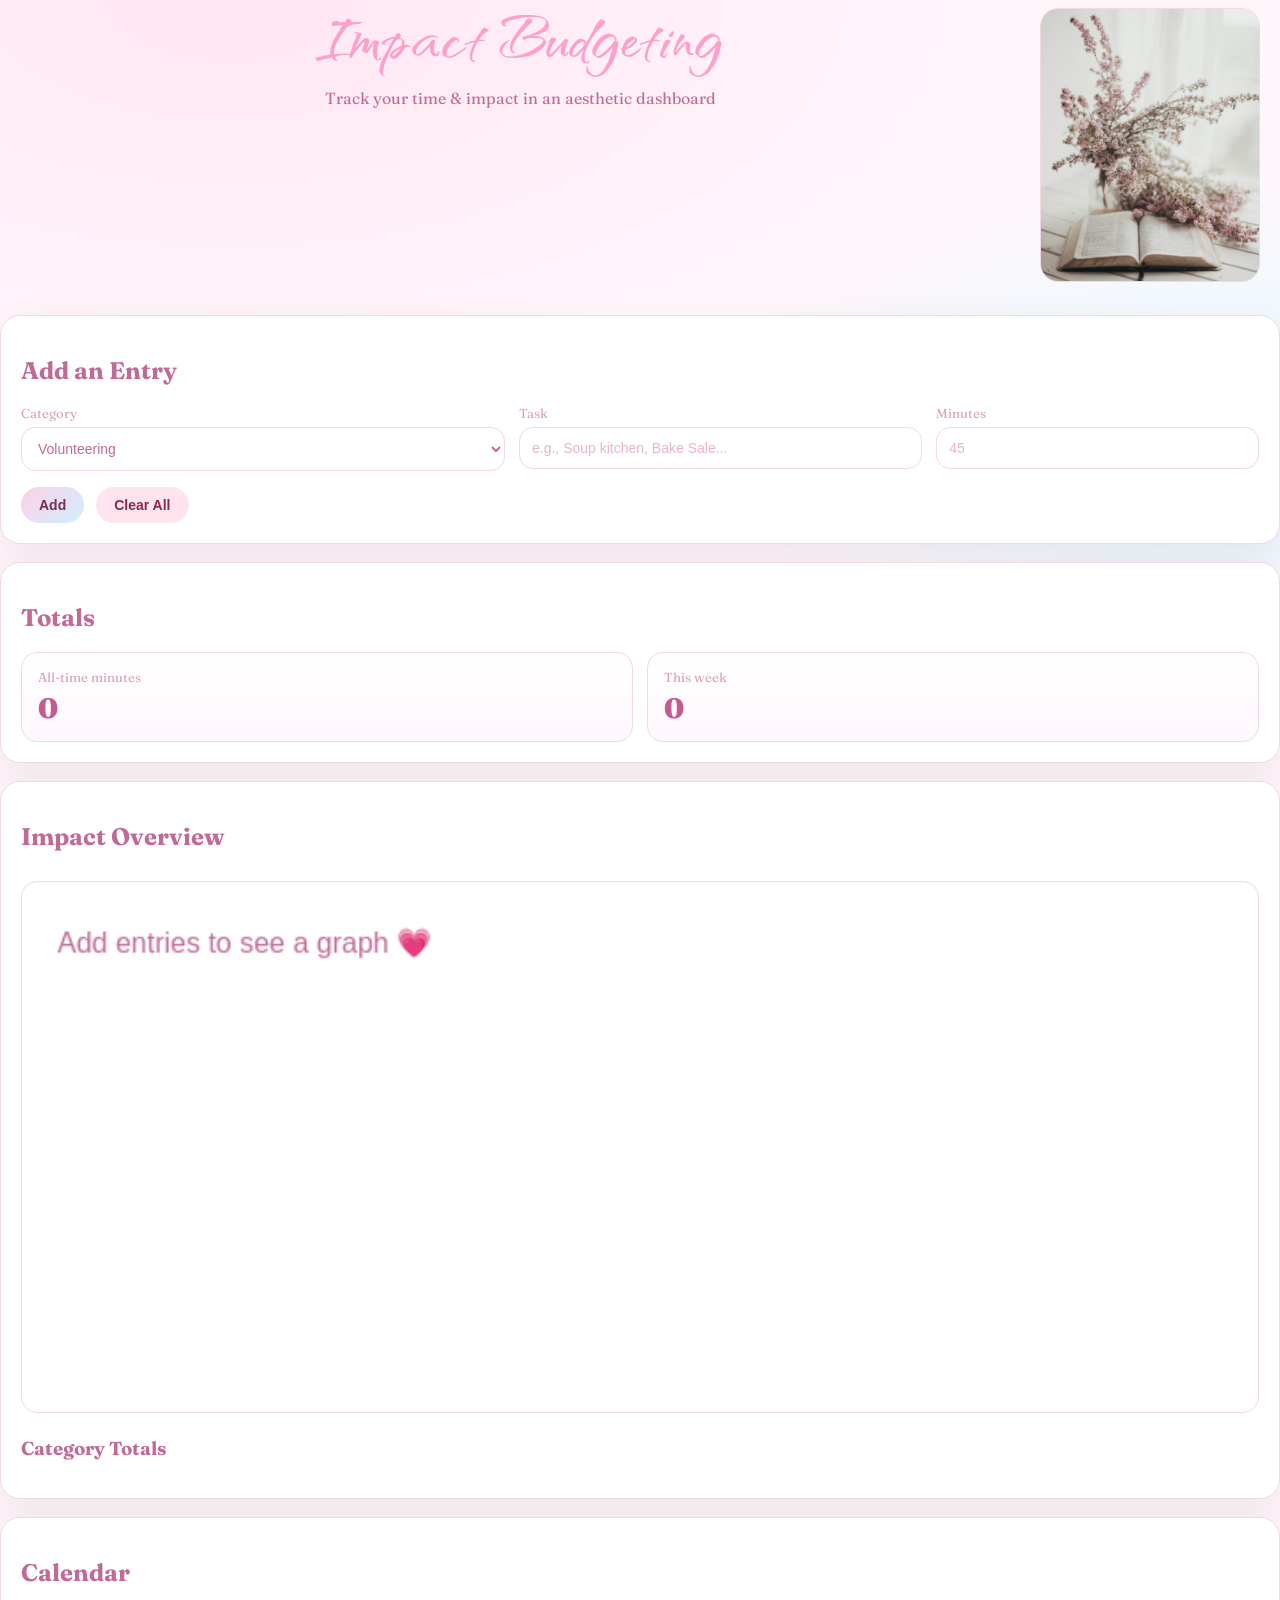
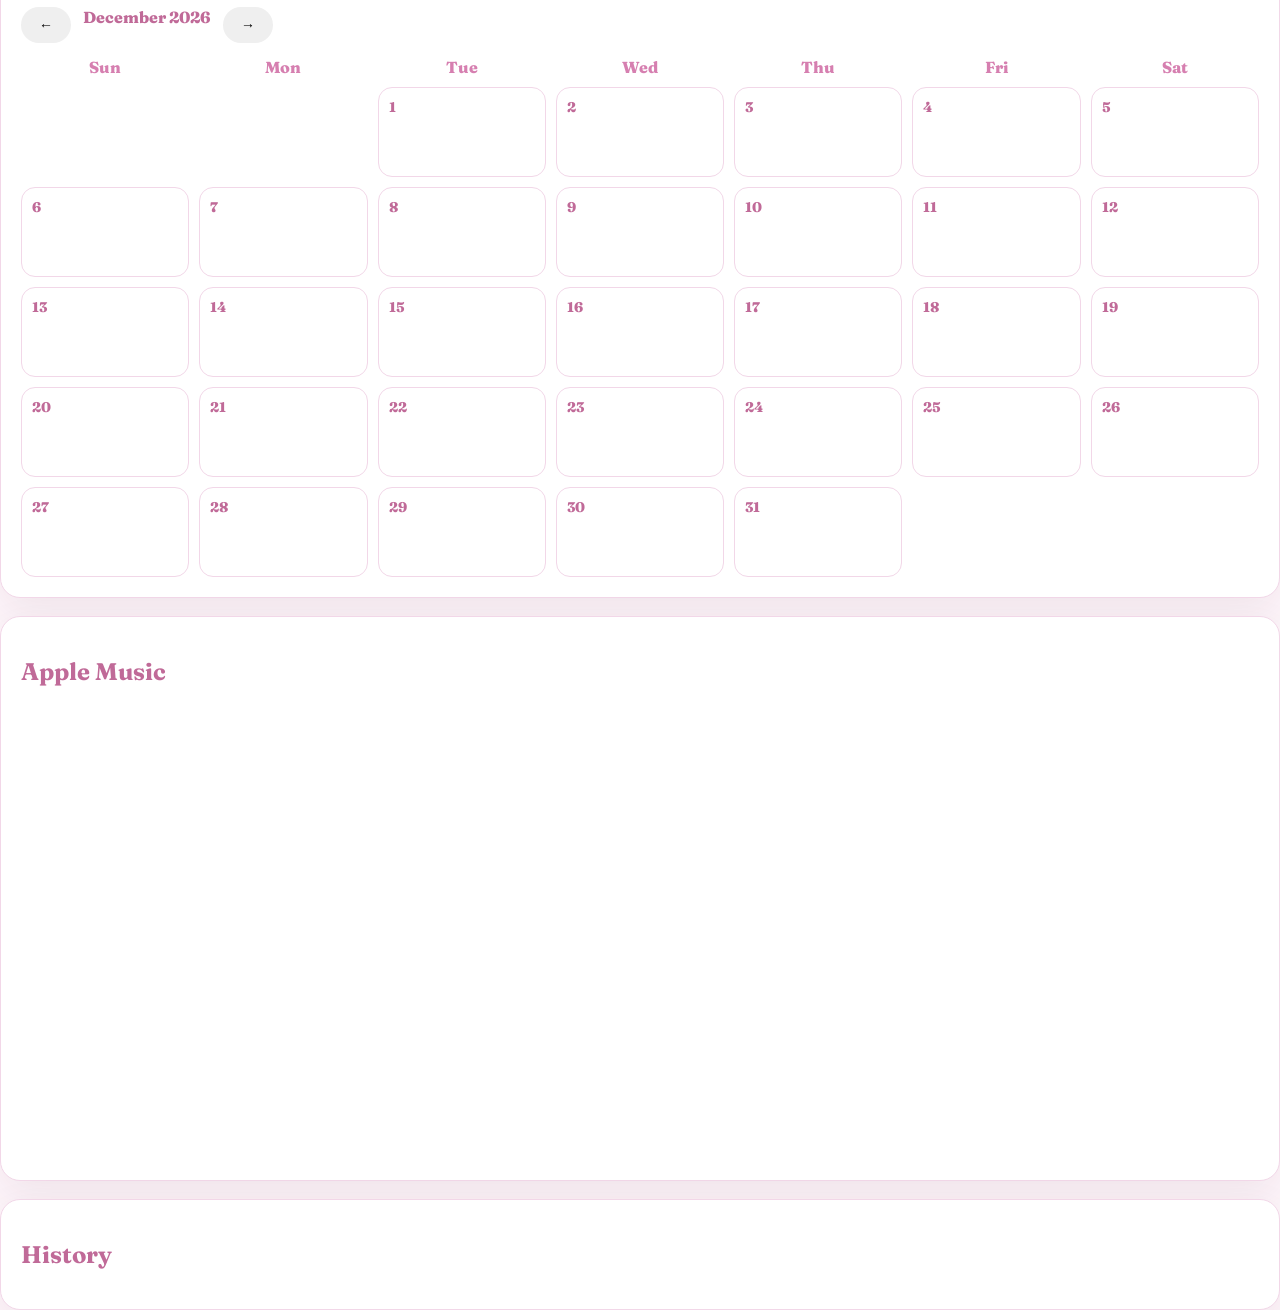
==== index.html @ 2f86eb08 "Add files via upload" ====
<!doctype html>
<html lang="en">
  <head>
    <meta charset="utf-8" />
    <meta name="viewport" content="width=device-width, initial-scale=1" />
    <title>Impact Budgeting</title>

    <!-- Google Fonts -->
    <link rel="preconnect" href="https://fonts.googleapis.com" />
    <link rel="preconnect" href="https://fonts.gstatic.com" crossorigin />
    <link
      href="https://fonts.googleapis.com/css2?family=Fraunces:wght@300;400;600&family=Qwitcher+Grypen:wght@700&display=swap"
      rel="stylesheet"
    />

    <link rel="stylesheet" href="style.css" />
  </head>

  <body>
<body>

 
      <!-- Header -->

      <div class="header">
  <img src="coquette.png" alt="cute" class="wrap-img" />

  <div class="header-text">
    <h1>Impact Budgeting</h1>
    <p class="subtitle">Track your time & impact in an aesthetic dashboard </p>
  </div>
</div>

      <!-- Add Entry -->
      <div class="card">
        <h2>Add an Entry</h2>

        <div class="grid">
          <label>
            Category
            <select id="category">
              <option>Volunteering</option>
              <option>Donations</option>
              <option>Studying</option>
              <option>Leadership</option>
              <option>Gym</option>
            </select>
          </label>

          <label>
            Task
            <input
              id="task"
              type="text"
              placeholder="e.g., Soup kitchen, Bake Sale..."
              autocomplete="off"
            />
          </label>

          <label>
            Minutes
            <input
              id="minutes"
              type="number"
              placeholder="45"
              min="1"
            />
          </label>
        </div>

        <div class="actions">
          <button id="addBtn" class="primary" type="button">Add</button>
          <button id="clearBtn" class="danger" type="button">Clear All</button>
        </div>
      </div>

      <!-- Totals -->
      <div class="card">
        <h2>Totals</h2>

        <div class="stats">
          <div class="stat">
            <div class="label">All-time minutes</div>
            <div class="value"><span id="totalMinutes">0</span></div>
          </div>

          <div class="stat">
            <div class="label">This week</div>
            <div class="value"><span id="weeklyMinutes">0</span></div>
          </div>
        </div>
      </div>

      <!-- Graph + Category Totals -->
      <div class="card">
        <h2>Impact Overview</h2>

        <canvas id="categoryChart" width="700" height="300"></canvas>

        <h3 style="margin-top:20px;">Category Totals</h3>
        <ul id="categoryTotals"></ul>
      </div>

      <!-- Calendar -->
      <div class="card">
        <h2>Calendar</h2>

        <div class="actions">
          <button id="prevMonth" type="button">←</button>
          <div id="monthLabel" style="font-weight:800;"></div>
          <button id="nextMonth" type="button">→</button>
        </div>

        <div id="calendar" class="calendar"></div>
      </div>

      <!-- Apple Music -->
      <div class="card">
        <h2>Apple Music </h2>

        <iframe
          allow="autoplay *; encrypted-media *;"
          frameborder="0"
          height="450"
          style="width:100%; border-radius:16px; overflow:hidden; background:transparent;"
          sandbox="allow-forms allow-popups allow-same-origin allow-scripts allow-storage-access-by-user-activation allow-top-navigation-by-user-activation"
          src="https://embed.music.apple.com/us/playlist/pl.u-leyl1pGCjq0qMyB">
        </iframe>
      </div>

      <!-- History -->
      <div class="card">
        <h2>History</h2>
        <ul id="history"></ul>
      </div>

    </div>

    <script src="app.js"></script>
  </body>
</html>
---- style.css ----
/* ======================================
   🌸 COQUETTE IMPACT DASHBOARD STYLE
   ====================================== */

:root{
  --bg: #fff6fb;
  --card: #ffffff;

  --text: #c06a98;
  --muted: #d9a1bf;
  --heading: #ff9fcc;
  --h2: #d67fb0;

  --border: #f2d7e8;
  --shadow: 0 14px 40px rgba(60, 20, 50, 0.08);
  --radius: 20px;

  --primary: #ffd1e6;
  --primary2: #cfefff;

  --danger: #ffe4ef;
  --dangerText: #8a2a48;
}

*{
  box-sizing: border-box;
}

body{
  margin:0;
  font-family: "Fraunces", Georgia, serif;
  color: var(--text);

  background:
    radial-gradient(1200px 600px at 18% 0%, #ffe6f2 0%, transparent 60%),
    radial-gradient(900px 500px at 95% 15%, #e6fbff 0%, transparent 55%),
    var(--bg);
}

/* ===============================
   LAYOUT
   =============================== */

.container{
  max-width: 950px;
  margin: 36px auto;
  padding: 0 20px 60px;
}

.header{
  margin-bottom: 25px;
}

/* ===============================
   HEADINGS
   =============================== */

h1{
  margin:0;
  font-family: "Qwitcher Grypen", cursive;
  font-size: 80px;
  line-height: 0.9;
  letter-spacing: 1px;
  color: var(--heading);
  text-shadow: 2px 2px 0px #fff0f8;
}
/* Wrap image around text */
.wrap-img{
  width: 220px;   /* bigger */
  height: auto;
  float: right;
  margin: 8px 20px 8px 0;
  border-radius: 18px;
  border: 1px solid var(--border);
}

.header{
  overflow: auto;
  text-align: center;   /* centers text */
}

.wrap-img{
  width: 220px;         /* adjust size */
  height: auto;
  float: right;          /* still wraps */
  margin: 8px 20px 8px 0;
  border-radius: 18px;
  border: 1px solid var(--border);
}

.header-text{
  display: inline-block;  /* allows centering */
  max-width: 600px;
}
/* ===============================
   CARDS
   =============================== */

.card{
  background: var(--card);
  border: 1px solid var(--border);
  border-radius: var(--radius);
  box-shadow: var(--shadow);
  padding: 20px;
  margin-top: 18px;
  transition: 0.2s ease;
}

.card:hover{
  transform: translateY(-2px);
}

/* ===============================
   FORM GRID
   =============================== */

.grid{
  display:grid;
  grid-template-columns: 1.2fr 1fr 0.8fr;
  gap: 14px;
}

label{
  display:flex;
  flex-direction: column;
  gap: 6px;
  font-size: 13px;
  color: var(--muted);
}

input, select{
  width: 100%;
  padding: 12px;
  border: 1px solid var(--border);
  border-radius: 14px;
  background: #fff;
  font-size: 14px;
  color: var(--text);
  outline: none;
}

input::placeholder{
  color: #e7b4cd;
}

input:focus, select:focus{
  border-color: #f4a9d0;
  box-shadow: 0 0 0 4px rgba(244,169,208,0.2);
}

/* ===============================
   BUTTONS
   =============================== */

.actions{
  display:flex;
  gap: 12px;
  margin-top: 16px;
}

button{
  border: 0;
  padding: 10px 18px;
  border-radius: 999px;
  cursor: pointer;
  font-weight: 800;
  font-size: 14px;
  transition: 0.15s ease;
}

button:hover{
  transform: translateY(-2px);
}

.primary{
  background: linear-gradient(135deg, var(--primary), var(--primary2));
  color: #7a2e52;
}

.danger{
  background: var(--danger);
  color: var(--dangerText);
}

/* ===============================
   TOTALS
   =============================== */

.stats{
  display:grid;
  grid-template-columns: 1fr 1fr;
  gap: 14px;
}

.stat{
  padding: 16px;
  border-radius: 16px;
  border: 1px solid var(--border);
  background: linear-gradient(180deg, #ffffff, #fff8fd);
}

.stat .label{
  font-size: 13px;
  color: var(--muted);
}

.stat .value{
  font-size: 28px;
  font-weight: 900;
  margin-top: 6px;
  color: #c35b93;
}

/* ===============================
   LISTS
   =============================== */

ul{
  list-style: none;
  padding: 0;
  margin: 0;
}

li{
  display:flex;
  justify-content: space-between;
  align-items: center;
  gap: 10px;
  padding: 10px 14px;
  border: 1px solid var(--border);
  border-radius: 14px;
  margin-bottom: 10px;
  background: #fff;
}

li button{
  padding: 6px 10px;
  font-size: 12px;
  border-radius: 999px;
  background: #fff0f8;
  color: #9a3d66;
}

/* ===============================
   GRAPH
   =============================== */

canvas{
  width: 100%;
  border-radius: 16px;
  border: 1px solid var(--border);
  background: #fff;
  margin-top: 10px;
}

/* ===============================
   CALENDAR
   =============================== */

.calendar{
  display:grid;
  grid-template-columns: repeat(7, 1fr);
  gap: 10px;
  margin-top: 14px;
}

.cal-head{
  text-align:center;
  font-weight: 800;
  color: var(--h2);
}

.cal-day{
  border: 1px solid var(--border);
  border-radius: 14px;
  padding: 10px;
  background: #fff;
  min-height: 90px;
}

.cal-num{
  font-weight: 800;
  font-size: 14px;
  margin-bottom: 6px;
}

.cal-list{
  display:flex;
  flex-direction: column;
  gap: 6px;
}

.cal-item{
  font-size: 12px;
  padding: 6px 8px;
  border-radius: 10px;
  background: #fff4fa;
  border: 1px solid #ffe1f0;
}

.cal-item span{
  font-weight: 800;
  color: #c35b93;
}

/* ===============================
   RESPONSIVE
   =============================== */

@media (max-width: 800px){
  .grid{ grid-template-columns: 1fr; }
  .stats{ grid-template-columns: 1fr; }
}

/* 🌸 Floating cute images */
.floating{
  position: fixed;
  width: 90px;
  opacity: 0.9;
  pointer-events: none;
  z-index: 0;
}

.bow1{
  top: 60px;
 float: right;
margin: 8px 0 8px 16px;
.bow2{
  bottom: 60px;
  right: 40px;
}

.decor2{
  position: fixed;
  top: 80px;
  right: 40px;
  width: 120px;
  opacity: 0.8;
  pointer-events: none;
}

.aesthetic-image{
  display: flex;
  justify-content: center;
  padding: 10px 0;
}

.aesthetic-image img{
  width: 220px;        /* change this to 180–320 if you want */
  max-width: 100%;
  height: auto;
  display: block;
  border-radius: 18px;
  opacity: 0.95;
}
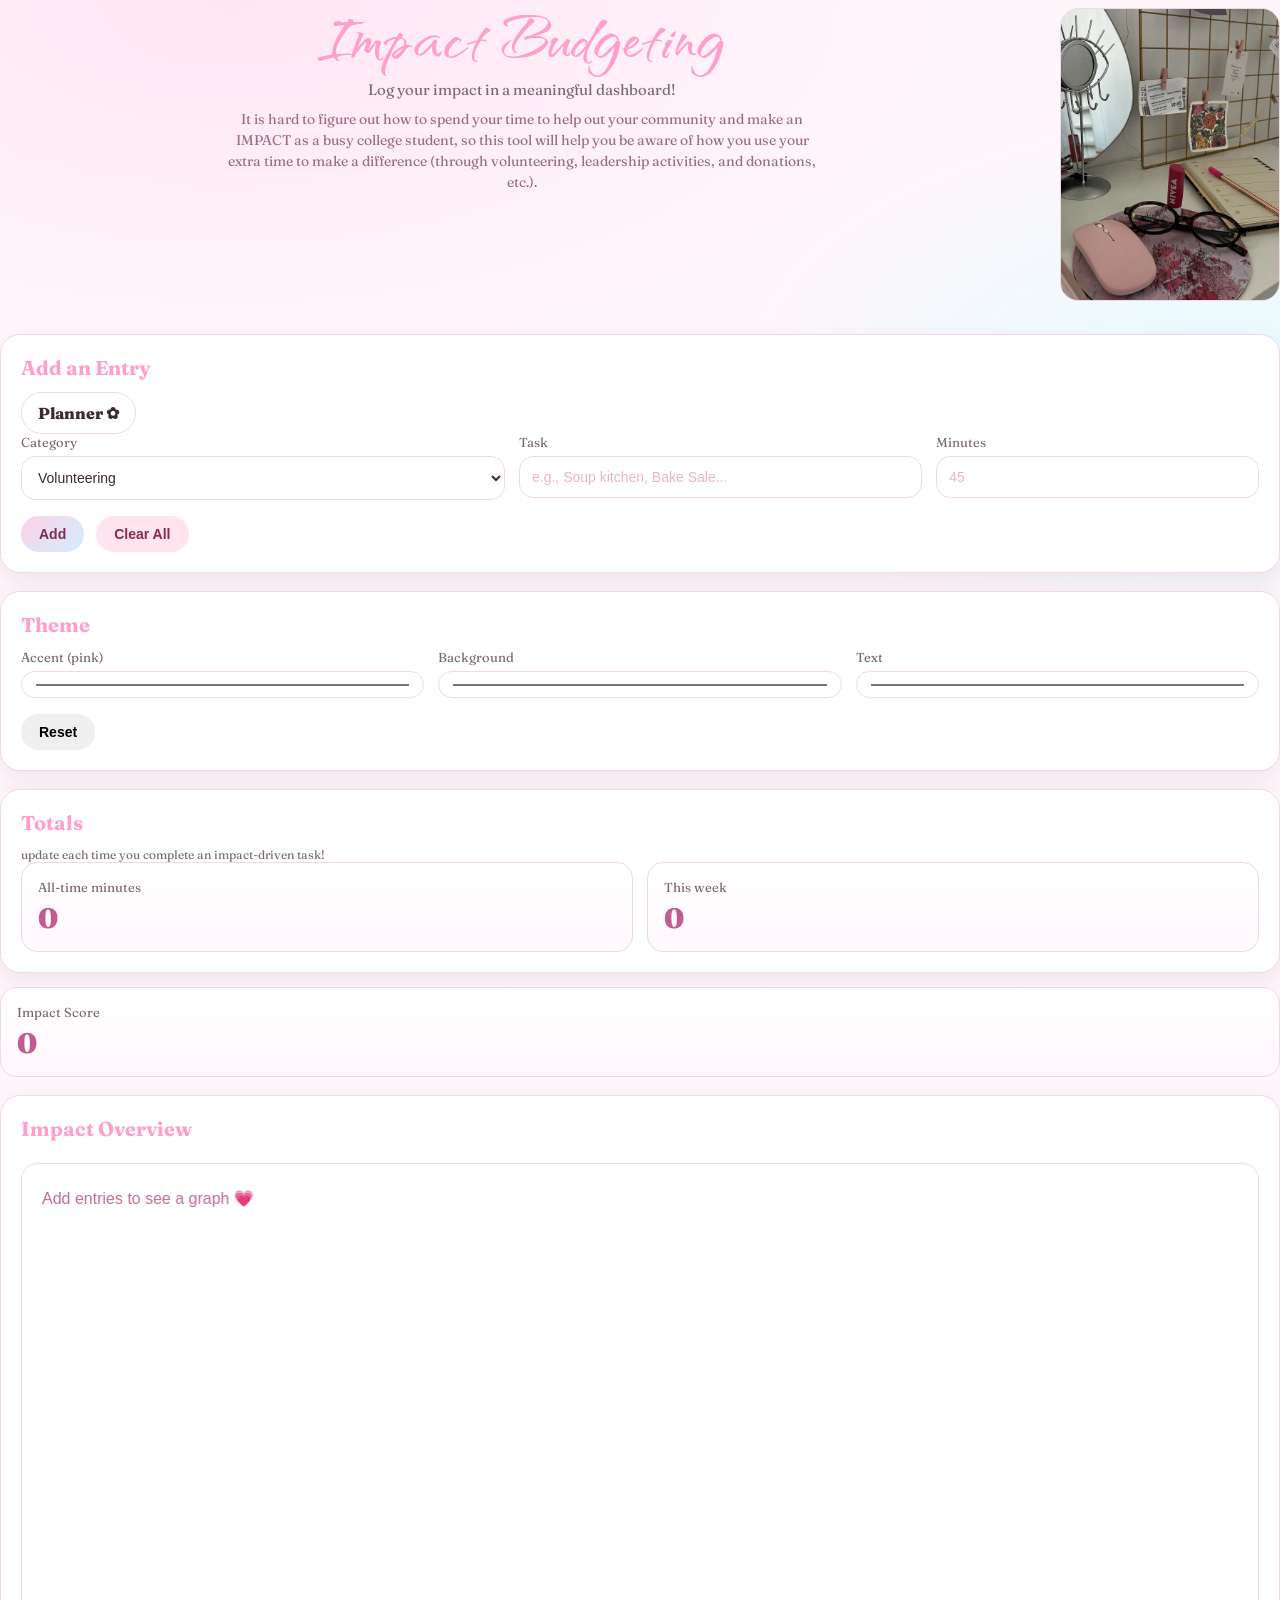
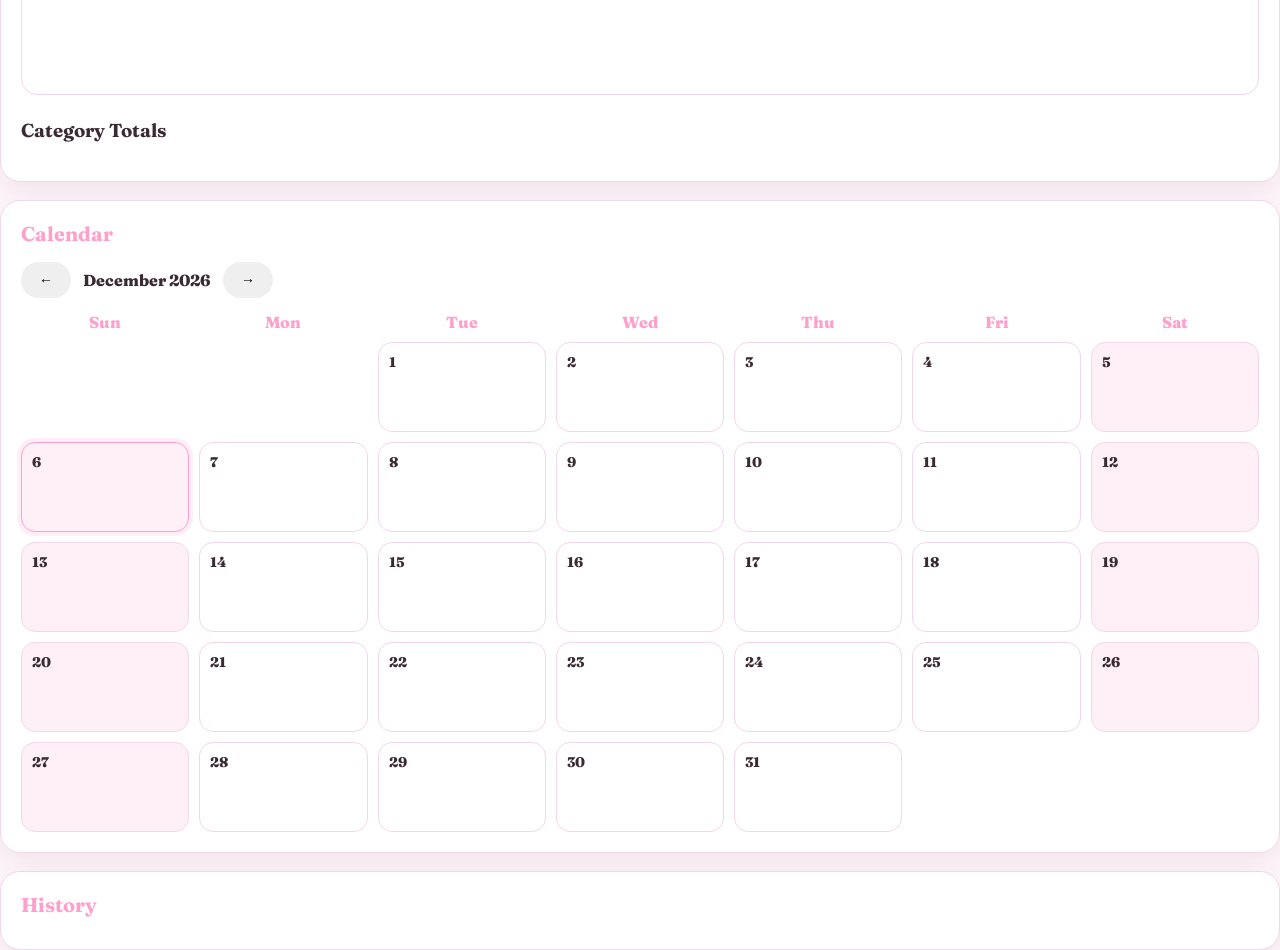
==== commit 426b28f3: "Add files via upload" ====
--- a/index.html
+++ b/index.html
@@ -13,7 +13,7 @@
       rel="stylesheet"
     />
 
-    <link rel="stylesheet" href="style.css" />
+  <link rel="stylesheet" href="style.css" />
   </head>
 
   <body>
@@ -23,17 +23,23 @@
       <!-- Header -->
 
       <div class="header">
-  <img src="coquette.png" alt="cute" class="wrap-img" />
+  <img src="study.png" alt="cute" class="wrap-img" />
+
+
 
   <div class="header-text">
     <h1>Impact Budgeting</h1>
-    <p class="subtitle">Track your time & impact in an aesthetic dashboard </p>
+    <p class="subtitle">Log your impact in a meaningful dashboard! </p>
+<p class="description">
+  It is hard to figure out how to spend your time to help out your community and make an IMPACT as a busy college student, so this tool will help you be aware of how you use your extra time to make a difference  (through volunteering, leadership activities, and donations, etc.). 
+</p>
   </div>
 </div>
 
       <!-- Add Entry -->
       <div class="card">
         <h2>Add an Entry</h2>
+<a class="link-btn" href="planner.html">Planner ✿</a>
 
         <div class="grid">
           <label>
@@ -43,7 +49,7 @@
               <option>Donations</option>
               <option>Studying</option>
               <option>Leadership</option>
-              <option>Gym</option>
+            
             </select>
           </label>
 
@@ -74,9 +80,35 @@
         </div>
       </div>
 
+
       <!-- Totals -->
+<div class="card">
+  <h2>Theme</h2>
+
+  <div class="grid" style="grid-template-columns: 1fr 1fr 1fr;">
+    <label>
+      Accent (pink)
+      <input id="accentPicker" type="color" value="#ff9fcc" />
+    </label>
+
+    <label>
+      Background
+      <input id="bgPicker" type="color" value="#fff6fb" />
+    </label>
+
+    <label>
+      Text
+      <input id="textPicker" type="color" value="#3a2a33" />
+    </label>
+  </div>
+
+  <div class="actions">
+    <button id="resetTheme" class="secondary" type="button">Reset</button>
+  </div>
+</div>
       <div class="card">
         <h2>Totals</h2>
+<p class="tiny-note">update each time you complete an impact-driven task! </p>
 
         <div class="stats">
           <div class="stat">
@@ -90,6 +122,10 @@
           </div>
         </div>
       </div>
+<div class="stat" style="margin-top:14px;">
+  <div class="label">Impact Score</div>
+  <div class="value"><span id="impactScore">0</span></div>
+</div>
 
       <!-- Graph + Category Totals -->
       <div class="card">
@@ -115,19 +151,12 @@
       </div>
 
       <!-- Apple Music -->
-      <div class="card">
-        <h2>Apple Music </h2>
+  
 
-        <iframe
-          allow="autoplay *; encrypted-media *;"
-          frameborder="0"
-          height="450"
-          style="width:100%; border-radius:16px; overflow:hidden; background:transparent;"
-          sandbox="allow-forms allow-popups allow-same-origin allow-scripts allow-storage-access-by-user-activation allow-top-navigation-by-user-activation"
-          src="https://embed.music.apple.com/us/playlist/pl.u-leyl1pGCjq0qMyB">
-        </iframe>
-      </div>
+  <div style="margin-top:14px;">
 
+    
+</div>
       <!-- History -->
       <div class="card">
         <h2>History</h2>
--- a/style.css
+++ b/style.css
@@ -1,3 +1,4 @@
+
 /* ======================================
    🌸 COQUETTE IMPACT DASHBOARD STYLE
    ====================================== */
@@ -6,13 +7,15 @@
   --bg: #fff6fb;
   --card: #ffffff;
 
-  --text: #c06a98;
-  --muted: #d9a1bf;
+  --text: #3a2a33;
+  --muted: #7a6672;
+
   --heading: #ff9fcc;
-  --h2: #d67fb0;
+  --h2: #c65b92;
+  --desc: #9b6a83;
 
   --border: #f2d7e8;
-  --shadow: 0 14px 40px rgba(60, 20, 50, 0.08);
+  --shadow: 0 10px 26px rgba(60, 20, 50, 0.08);
   --radius: 20px;
 
   --primary: #ffd1e6;
@@ -22,12 +25,10 @@
   --dangerText: #8a2a48;
 }
 
-*{
-  box-sizing: border-box;
-}
+*{ box-sizing: border-box; }
 
 body{
-  margin:0;
+  margin: 0;
   font-family: "Fraunces", Georgia, serif;
   color: var(--text);
 
@@ -37,26 +38,24 @@
     var(--bg);
 }
 
-/* ===============================
-   LAYOUT
-   =============================== */
-
 .container{
   max-width: 950px;
   margin: 36px auto;
   padding: 0 20px 60px;
 }
 
+/* ===============================
+   HEADER (image + centered text)
+   =============================== */
+
 .header{
+  overflow: auto;      /* clears float */
+  text-align: center;
   margin-bottom: 25px;
 }
 
-/* ===============================
-   HEADINGS
-   =============================== */
-
 h1{
-  margin:0;
+  margin: 0;
   font-family: "Qwitcher Grypen", cursive;
   font-size: 80px;
   line-height: 0.9;
@@ -64,34 +63,35 @@
   color: var(--heading);
   text-shadow: 2px 2px 0px #fff0f8;
 }
-/* Wrap image around text */
+
+.subtitle{
+  margin: 8px 0 0;
+  color: var(--muted);
+  font-size: 15px;
+}
+
+.description{
+  margin: 10px auto 0;
+  max-width: 680px;
+  font-size: 14px;
+  line-height: 1.5;
+  color: var(--desc);
+}
+
+.header-text{
+  display: inline-block;
+  max-width: 600px;
+}
+
 .wrap-img{
-  width: 220px;   /* bigger */
+  width: 220px;
   height: auto;
   float: right;
-  margin: 8px 20px 8px 0;
+  margin: 8px 0 8px 16px; /* right float spacing */
   border-radius: 18px;
   border: 1px solid var(--border);
 }
 
-.header{
-  overflow: auto;
-  text-align: center;   /* centers text */
-}
-
-.wrap-img{
-  width: 220px;         /* adjust size */
-  height: auto;
-  float: right;          /* still wraps */
-  margin: 8px 20px 8px 0;
-  border-radius: 18px;
-  border: 1px solid var(--border);
-}
-
-.header-text{
-  display: inline-block;  /* allows centering */
-  max-width: 600px;
-}
 /* ===============================
    CARDS
    =============================== */
@@ -103,11 +103,13 @@
   box-shadow: var(--shadow);
   padding: 20px;
   margin-top: 18px;
-  transition: 0.2s ease;
-}
-
-.card:hover{
-  transform: translateY(-2px);
+}
+
+h2{
+  margin: 0 0 12px;
+  font-size: 20px;
+  color: var(--h2);
+  font-weight: 700;
 }
 
 /* ===============================
@@ -115,13 +117,13 @@
    =============================== */
 
 .grid{
-  display:grid;
+  display: grid;
   grid-template-columns: 1.2fr 1fr 0.8fr;
   gap: 14px;
 }
 
 label{
-  display:flex;
+  display: flex;
   flex-direction: column;
   gap: 6px;
   font-size: 13px;
@@ -153,9 +155,11 @@
    =============================== */
 
 .actions{
-  display:flex;
+  display: flex;
   gap: 12px;
   margin-top: 16px;
+  flex-wrap: wrap;
+  align-items: center;
 }
 
 button{
@@ -165,12 +169,10 @@
   cursor: pointer;
   font-weight: 800;
   font-size: 14px;
-  transition: 0.15s ease;
-}
-
-button:hover{
-  transform: translateY(-2px);
-}
+  transition: transform 0.15s ease;
+}
+
+button:hover{ transform: translateY(-1px); }
 
 .primary{
   background: linear-gradient(135deg, var(--primary), var(--primary2));
@@ -187,7 +189,7 @@
    =============================== */
 
 .stats{
-  display:grid;
+  display: grid;
   grid-template-columns: 1fr 1fr;
   gap: 14px;
 }
@@ -211,6 +213,12 @@
   color: #c35b93;
 }
 
+.tiny-note{
+  margin: 10px 0 0;
+  font-size: 12px;
+  color: var(--muted);
+}
+
 /* ===============================
    LISTS
    =============================== */
@@ -222,7 +230,7 @@
 }
 
 li{
-  display:flex;
+  display: flex;
   justify-content: space-between;
   align-items: center;
   gap: 10px;
@@ -258,14 +266,14 @@
    =============================== */
 
 .calendar{
-  display:grid;
+  display: grid;
   grid-template-columns: repeat(7, 1fr);
   gap: 10px;
   margin-top: 14px;
 }
 
 .cal-head{
-  text-align:center;
+  text-align: center;
   font-weight: 800;
   color: var(--h2);
 }
@@ -276,6 +284,15 @@
   padding: 10px;
   background: #fff;
   min-height: 90px;
+}
+
+.cal-day.weekend{
+  background: #fff0f8;
+}
+
+.cal-day.today{
+  border-color: #ff9fcc;
+  box-shadow: 0 0 0 4px rgba(255,159,204,0.18);
 }
 
 .cal-num{
@@ -285,7 +302,7 @@
 }
 
 .cal-list{
-  display:flex;
+  display: flex;
   flex-direction: column;
   gap: 6px;
 }
@@ -294,8 +311,8 @@
   font-size: 12px;
   padding: 6px 8px;
   border-radius: 10px;
-  background: #fff4fa;
-  border: 1px solid #ffe1f0;
+  background: #fff;
+  border: 1px dashed #f2c3da;
 }
 
 .cal-item span{
@@ -304,40 +321,8 @@
 }
 
 /* ===============================
-   RESPONSIVE
-   =============================== */
-
-@media (max-width: 800px){
-  .grid{ grid-template-columns: 1fr; }
-  .stats{ grid-template-columns: 1fr; }
-}
-
-/* 🌸 Floating cute images */
-.floating{
-  position: fixed;
-  width: 90px;
-  opacity: 0.9;
-  pointer-events: none;
-  z-index: 0;
-}
-
-.bow1{
-  top: 60px;
- float: right;
-margin: 8px 0 8px 16px;
-.bow2{
-  bottom: 60px;
-  right: 40px;
-}
-
-.decor2{
-  position: fixed;
-  top: 80px;
-  right: 40px;
-  width: 120px;
-  opacity: 0.8;
-  pointer-events: none;
-}
+   NON-FLOATING IMAGE CARD
+   =============================== */
 
 .aesthetic-image{
   display: flex;
@@ -346,10 +331,80 @@
 }
 
 .aesthetic-image img{
-  width: 220px;        /* change this to 180–320 if you want */
+  width: 220px;
   max-width: 100%;
   height: auto;
   display: block;
   border-radius: 18px;
   opacity: 0.95;
+}
+
+/* ===============================
+   RESPONSIVE
+   =============================== */
+
+@media (max-width: 800px){
+  .grid{ grid-template-columns: 1fr; }
+  .stats{ grid-template-columns: 1fr; }
+  h1{ font-size: 64px; }
+}
+.links-row{
+  display: flex;
+  gap: 12px;
+  flex-wrap: wrap;
+}
+
+.link-btn{
+  display: inline-block;
+  padding: 10px 16px;
+  border-radius: 999px;
+  border: 1px solid var(--border);
+  background: #fff;
+  color: var(--text);
+  font-weight: 800;
+  text-decoration: none;
+}
+
+.link-btn:hover{
+  transform: translateY(-1px);
+}
+/* Put the title above the buttons (same right column) */
+.links-title{
+  grid-column: 2 !important;      /* right column */
+  grid-row: 2 !important;         /* sits above header-links */
+  text-align: center !important;
+  margin-top: 10px !important;
+}
+
+.header-links{
+  grid-column: 2 !important;      /* right column */
+  grid-row: 3 !important;
+  justify-content: center !important;
+}
+
+.wrap-img{
+  grid-column: 2 !important;
+  grid-row: 1 !important;
+}
+.links-card .links-title{
+  font-family: "Inter", sans-serif;
+  font-weight: 700;
+  font-size: 13px;
+  text-transform: uppercase;
+  letter-spacing: 1.5px;
+}
+a.link-btn{
+  display: inline-block;
+}
+
+body.welcome{
+  min-height: 100vh;
+
+  background:
+    linear-gradient(rgba(255,246,251,0.08), rgba(255,246,251,0.08)),
+    url("abstract.png");
+
+  background-size: cover;
+  background-position: center;
+  background-repeat: no-repeat;
 }
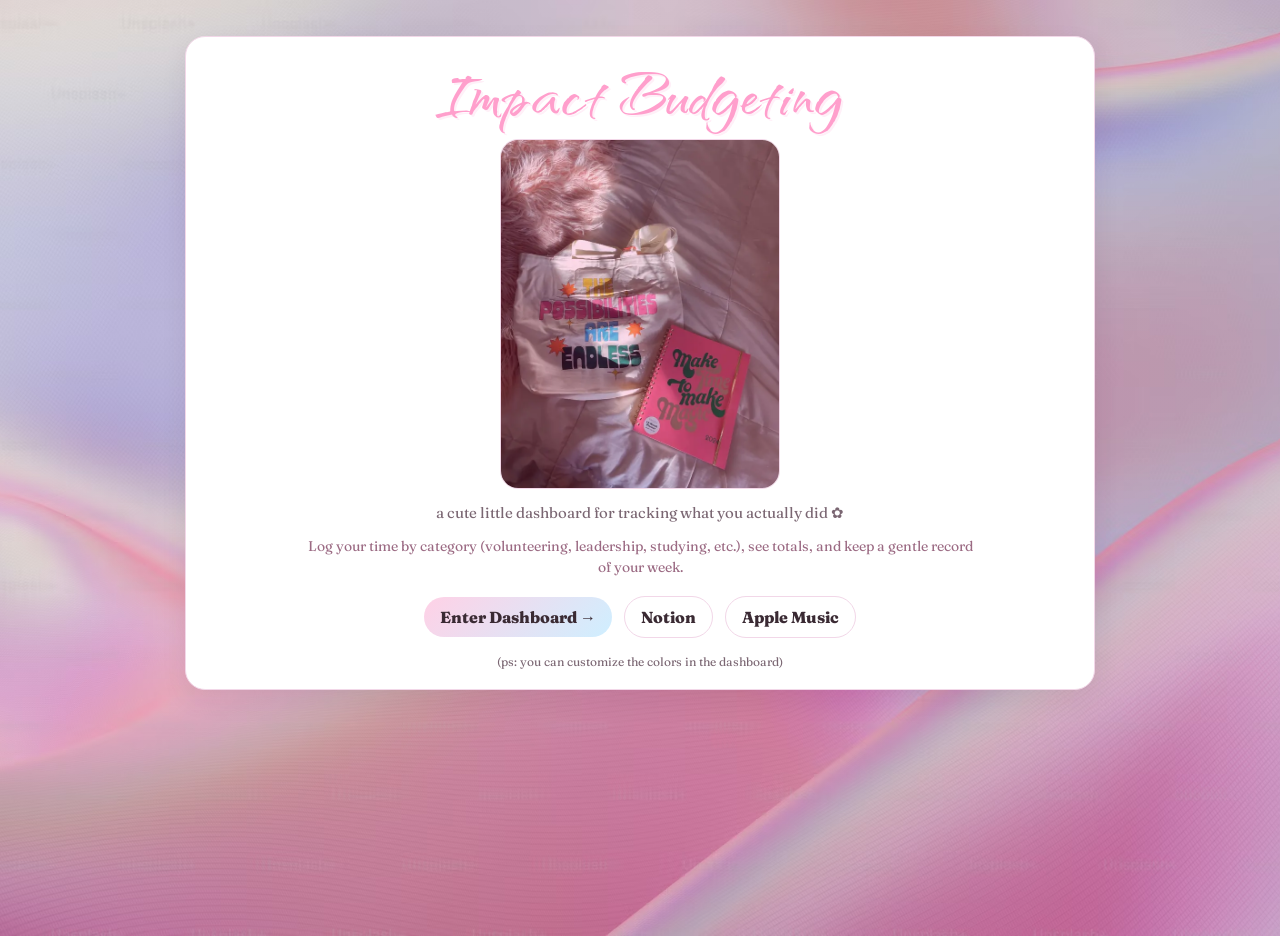
==== commit 242ac418: "Add files via upload" ====
--- a/index.html
+++ b/index.html
@@ -3,9 +3,8 @@
   <head>
     <meta charset="utf-8" />
     <meta name="viewport" content="width=device-width, initial-scale=1" />
-    <title>Impact Budgeting</title>
+    <title>Welcome — Impact Budgeting</title>
 
-    <!-- Google Fonts -->
     <link rel="preconnect" href="https://fonts.googleapis.com" />
     <link rel="preconnect" href="https://fonts.gstatic.com" crossorigin />
     <link
@@ -13,158 +12,47 @@
       rel="stylesheet"
     />
 
-  <link rel="stylesheet" href="style.css" />
+    <link rel="stylesheet" href="style.css" />
   </head>
 
-  <body>
-<body>
+  <body class="welcome">
+    <div class="container">
+      <div class="card" style="text-align:center;">
+        <h1 style="margin-bottom:10px;">Impact Budgeting</h1>
 
- 
-      <!-- Header -->
+        <img
+          src="motivation.png"
+          alt="welcome"
+          style="width:280px; max-width:100%; border-radius:18px; border:1px solid var(--border); display:block; margin: 0 auto 14px;"
+        />
 
-      <div class="header">
-  <img src="study.png" alt="cute" class="wrap-img" />
+        <p class="subtitle" style="margin-top:0;">
+          a cute little dashboard for tracking what you actually did ✿
+        </p>
 
+        <p class="description" style="margin: 14px auto 0;">
+          Log your time by category (volunteering, leadership, studying, etc.), see totals,
+          and keep a gentle record of your week.
+        </p>
 
+        <div class="actions" style="justify-content:center; margin-top:18px;">
+          <a class="link-btn" href="dashboard.html" style="background:linear-gradient(135deg, var(--primary), var(--primary2)); border:0;">
+            Enter Dashboard →
+          </a>
 
-  <div class="header-text">
-    <h1>Impact Budgeting</h1>
-    <p class="subtitle">Log your impact in a meaningful dashboard! </p>
-<p class="description">
-  It is hard to figure out how to spend your time to help out your community and make an IMPACT as a busy college student, so this tool will help you be aware of how you use your extra time to make a difference  (through volunteering, leadership activities, and donations, etc.). 
-</p>
-  </div>
-</div>
+          <a class="link-btn" href="https://www.notion.com/" target="_blank" rel="noreferrer">
+            Notion
+          </a>
 
-      <!-- Add Entry -->
-      <div class="card">
-        <h2>Add an Entry</h2>
-<a class="link-btn" href="planner.html">Planner ✿</a>
-
-        <div class="grid">
-          <label>
-            Category
-            <select id="category">
-              <option>Volunteering</option>
-              <option>Donations</option>
-              <option>Studying</option>
-              <option>Leadership</option>
-            
-            </select>
-          </label>
-
-          <label>
-            Task
-            <input
-              id="task"
-              type="text"
-              placeholder="e.g., Soup kitchen, Bake Sale..."
-              autocomplete="off"
-            />
-          </label>
-
-          <label>
-            Minutes
-            <input
-              id="minutes"
-              type="number"
-              placeholder="45"
-              min="1"
-            />
-          </label>
+          <a class="link-btn" href="https://music.apple.com/" target="_blank" rel="noreferrer">
+            Apple Music
+          </a>
         </div>
 
-        <div class="actions">
-          <button id="addBtn" class="primary" type="button">Add</button>
-          <button id="clearBtn" class="danger" type="button">Clear All</button>
-        </div>
+        <p class="tiny-note" style="margin-top:16px;">
+          (ps: you can customize the colors in the dashboard)
+        </p>
       </div>
-
-
-      <!-- Totals -->
-<div class="card">
-  <h2>Theme</h2>
-
-  <div class="grid" style="grid-template-columns: 1fr 1fr 1fr;">
-    <label>
-      Accent (pink)
-      <input id="accentPicker" type="color" value="#ff9fcc" />
-    </label>
-
-    <label>
-      Background
-      <input id="bgPicker" type="color" value="#fff6fb" />
-    </label>
-
-    <label>
-      Text
-      <input id="textPicker" type="color" value="#3a2a33" />
-    </label>
-  </div>
-
-  <div class="actions">
-    <button id="resetTheme" class="secondary" type="button">Reset</button>
-  </div>
-</div>
-      <div class="card">
-        <h2>Totals</h2>
-<p class="tiny-note">update each time you complete an impact-driven task! </p>
-
-        <div class="stats">
-          <div class="stat">
-            <div class="label">All-time minutes</div>
-            <div class="value"><span id="totalMinutes">0</span></div>
-          </div>
-
-          <div class="stat">
-            <div class="label">This week</div>
-            <div class="value"><span id="weeklyMinutes">0</span></div>
-          </div>
-        </div>
-      </div>
-<div class="stat" style="margin-top:14px;">
-  <div class="label">Impact Score</div>
-  <div class="value"><span id="impactScore">0</span></div>
-</div>
-
-      <!-- Graph + Category Totals -->
-      <div class="card">
-        <h2>Impact Overview</h2>
-
-        <canvas id="categoryChart" width="700" height="300"></canvas>
-
-        <h3 style="margin-top:20px;">Category Totals</h3>
-        <ul id="categoryTotals"></ul>
-      </div>
-
-      <!-- Calendar -->
-      <div class="card">
-        <h2>Calendar</h2>
-
-        <div class="actions">
-          <button id="prevMonth" type="button">←</button>
-          <div id="monthLabel" style="font-weight:800;"></div>
-          <button id="nextMonth" type="button">→</button>
-        </div>
-
-        <div id="calendar" class="calendar"></div>
-      </div>
-
-      <!-- Apple Music -->
-  
-
-  <div style="margin-top:14px;">
-
-    
-</div>
-      <!-- History -->
-      <div class="card">
-        <h2>History</h2>
-        <ul id="history"></ul>
-      </div>
-
     </div>
-
-    <script src="app.js"></script>
   </body>
 </html>
